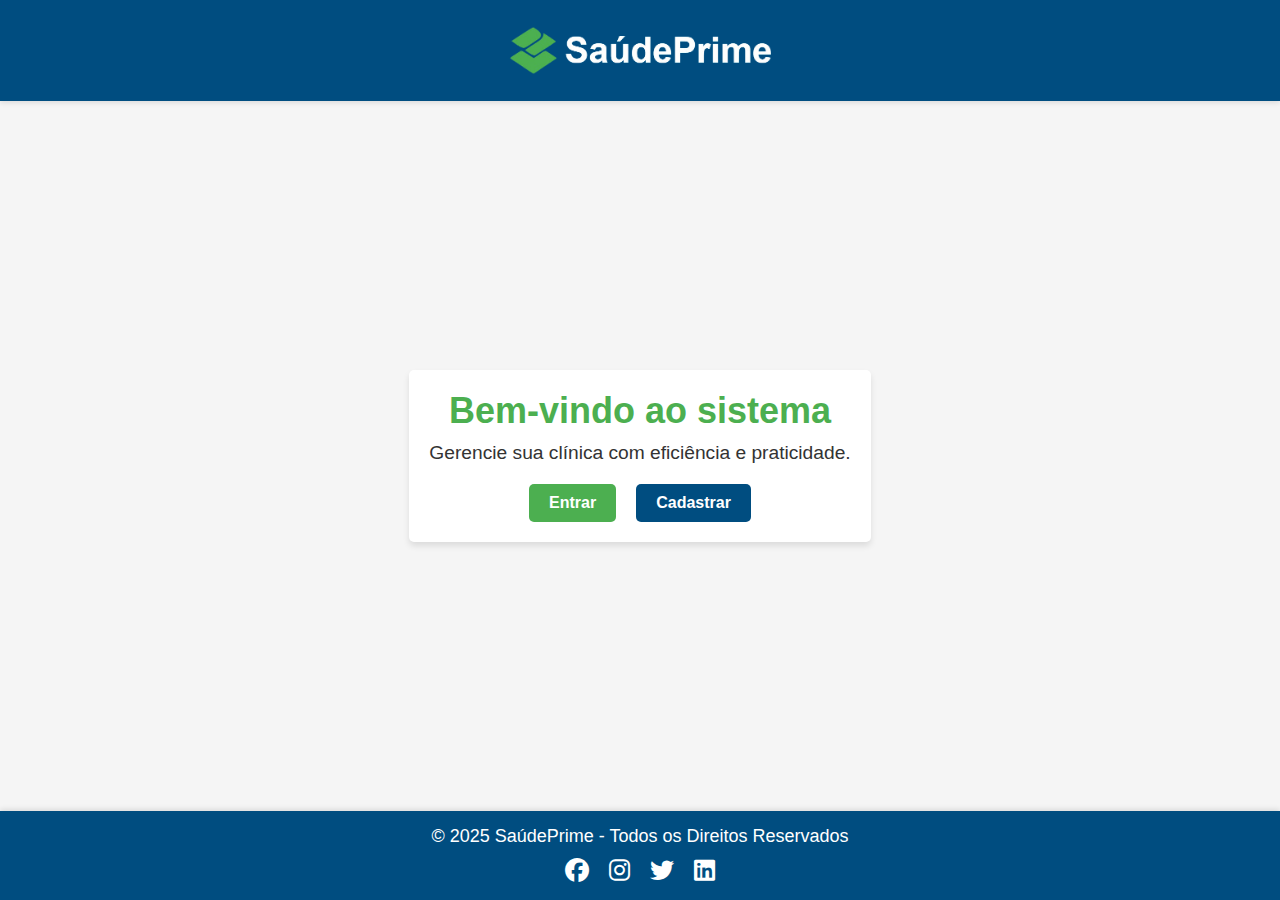
==== index.html @ fea56f9d "Merge pull request #5 from rayaneamaro/licensa" ====
<!DOCTYPE html>
<html lang="pt-BR">

<head>
    <meta charset="UTF-8">
    <meta name="viewport" content="width=device-width, initial-scale=1.0">
    <link rel="stylesheet" href="styles/header.css">
    <link rel="stylesheet" href="styles/footer.css">
    <link rel="stylesheet" href="styles/index.css">
    <link rel="stylesheet" href="https://cdnjs.cloudflare.com/ajax/libs/font-awesome/6.7.2/css/all.min.css"
        integrity="sha512-Evv84Mr4kqVGRNSgIGL/F/aIDqQb7xQ2vcrdIwxfjThSH8CSR7PBEakCr51Ck+w+/U6swU2Im1vVX0SVk9ABhg=="
        crossorigin="anonymous" referrerpolicy="no-referrer" />
    <title>SaúdePrime - Bem-vindo</title>
</head>

<body>
    <header>
        <div class="container">
            <img src="assets/logo.png" alt="Logo SaúdePrime" class="logo">
        </div>
    </header>

    <main>
        <section class="welcome">
            <h1>Bem-vindo ao sistema</h1>
            <p>Gerencie sua clínica com eficiência e praticidade.</p>
            <div class="buttons">
                <a href="pages/login.html" class="btn">Entrar</a>
                <a href="pages/cadastro.html" class="btn-secondary">Cadastrar</a>
            </div>
        </section>
    </main>

    <footer>
        <div class="content">
            <p>&copy; 2025 SaúdePrime - Todos os Direitos Reservados</p>
            <div class="social-icons">
                <a href="#"><i class="fab fa-facebook"></i></a>
                <a href="#"><i class="fab fa-instagram"></i></a>
                <a href="#"><i class="fab fa-twitter"></i></a>
                <a href="#"><i class="fab fa-linkedin"></i></a>
            </div>
        </div>
    </footer>
</body>

</html>
---- styles/header.css ----
* {
    margin: 0;
    padding: 0;
    box-sizing: border-box;
}

header {
    background-color: #004D80;
    padding: 10px 0;
    display: flex;
    justify-content: center;
    align-items: center;
    box-shadow: 0 2px 5px rgba(0, 0, 0, 0.1);
}

header .container {
    display: flex;
    align-items: center;
    justify-content: center;
    padding: 8px;
    gap: 8px;
}

header .container a {
    display: flex;
    align-items: center;
    text-decoration: none;
    color: inherit;
}

header .logo {
    height: 65px;
    display: block;
}

header .title {
    color: #ffffff;
    font-size: 35px;
    font-weight: bold;
}
---- styles/footer.css ----
footer {
    background-color: #004D80;
    color: white;
    text-align: center;
    padding: 15px 0;
    box-shadow: 0 -2px 5px rgba(0, 0, 0, 0.1);
    font-size: 18px;
}

footer .content {
    max-width: 1200px;
    margin: 0 auto;
    display: flex;
    flex-direction: column;
    align-items: center;
}

footer .content p {
    margin: 0;
    font-weight: 1.9rem;
    padding: 0 10px;
    margin-bottom: 10px;
}

footer .social-icons {
    display: flex;
    justify-content: center;
    align-items: center;
    padding: 0 10px;
}

footer .social-icons a {
    color: white;
    font-size: 24px;
    margin: 0 10px;
    transition: color 0.3s ease, background-color 0.3s ease;
    border-radius: 5px;
}

footer .social-icons a:hover {
    background-color: #091581;
    color: #fff;
}
---- styles/index.css ----
* {
  margin: 0;
  padding: 0;
  box-sizing: border-box;
}

body {
  font-family: Arial, sans-serif;
  background-color: #f5f5f5;
  color: #333;
  display: flex;
  flex-direction: column;
  justify-content: space-between;
  min-height: 100vh;
}

main {
  flex: 1;
  display: flex;
  align-items: center;
  justify-content: center;
  padding: 20px;
}

.welcome {
  text-align: center;
  max-width: 600px;
  background-color: #fff;
  padding: 20px;
  border-radius: 5px;
  box-shadow: 0 4px 6px rgba(0, 0, 0, 0.1);
}

.welcome h1 {
  color: #4caf50;
  margin-bottom: 10px;
  font-size: 36px;
}

.welcome p {
  margin-bottom: 20px;
  font-size: 1.2rem;
}

.buttons {
  display: flex;
  justify-content: center;
  gap: 20px;
}

.btn, .btn-secondary {
  text-decoration: none;
  font-weight: bold;
  padding: 10px 20px;
  border-radius: 5px;
  color: #fff;
  transition: background-color 0.3s;
}

.btn {
  background-color: #4caf50;
}

.btn:hover {
  background-color: #45a049;
}

.btn-secondary {
  background-color: #004D80;
}

.btn-secondary:hover {
  background-color: #2085d8;
}
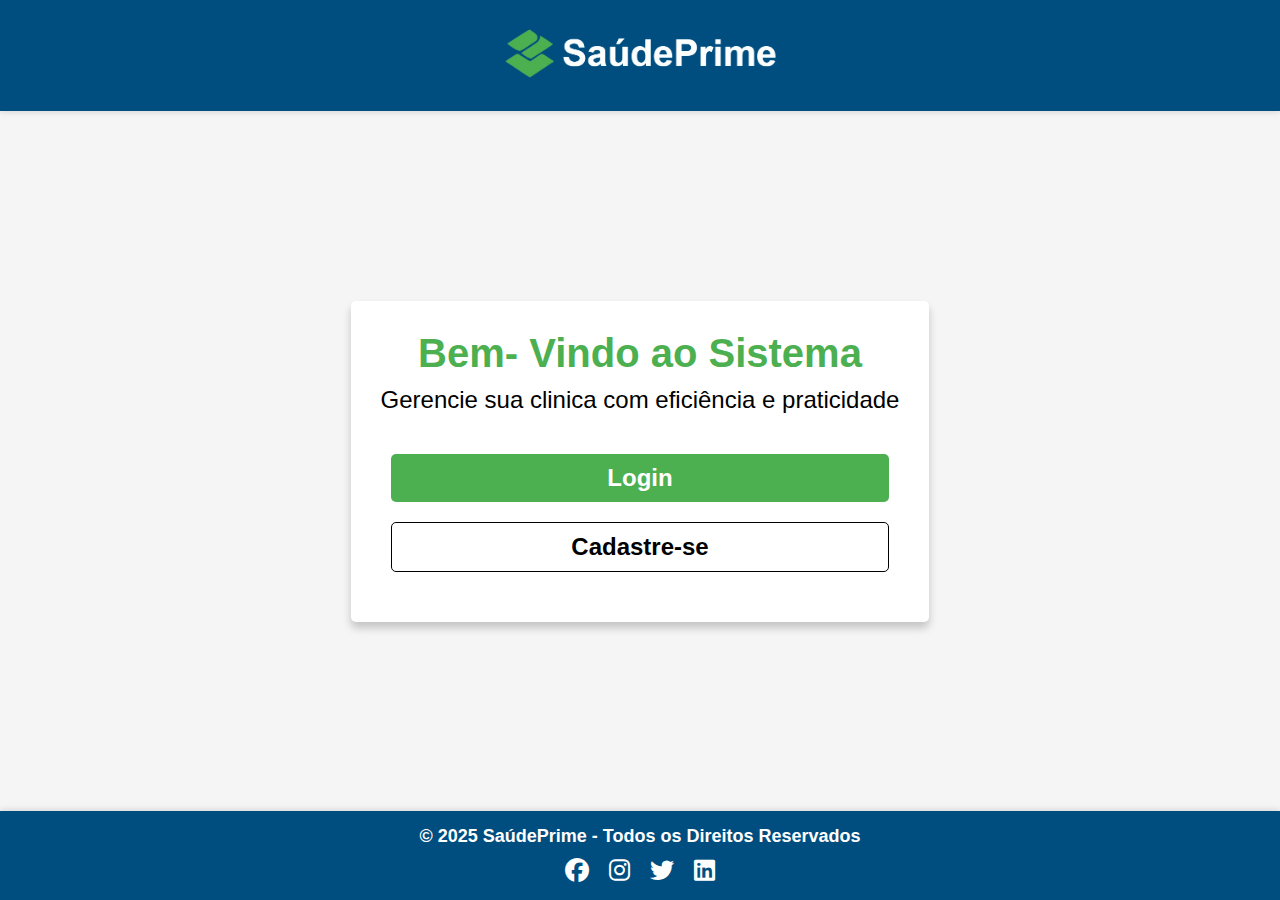
==== commit fd2151ae: "Realizando atualização da página incial e da paginia de login" ====
--- a/index.html
+++ b/index.html
@@ -5,30 +5,34 @@
     <meta charset="UTF-8">
     <meta name="viewport" content="width=device-width, initial-scale=1.0">
     <link rel="stylesheet" href="styles/header.css">
+    <link rel="stylesheet" href="styles/index.css">
     <link rel="stylesheet" href="styles/footer.css">
-    <link rel="stylesheet" href="styles/index.css">
     <link rel="stylesheet" href="https://cdnjs.cloudflare.com/ajax/libs/font-awesome/6.7.2/css/all.min.css"
         integrity="sha512-Evv84Mr4kqVGRNSgIGL/F/aIDqQb7xQ2vcrdIwxfjThSH8CSR7PBEakCr51Ck+w+/U6swU2Im1vVX0SVk9ABhg=="
         crossorigin="anonymous" referrerpolicy="no-referrer" />
-    <title>SaúdePrime - Bem-vindo</title>
+    <title>SaúdePrime - Pagina Incial</title>
 </head>
 
 <body>
     <header>
         <div class="container">
-            <img src="assets/logo.png" alt="Logo SaúdePrime" class="logo">
+            <a href="index.html">
+                <img src="assets/logo.png" alt="">
+            </a>
         </div>
     </header>
 
     <main>
-        <section class="welcome">
-            <h1>Bem-vindo ao sistema</h1>
-            <p>Gerencie sua clínica com eficiência e praticidade.</p>
-            <div class="buttons">
-                <a href="pages/login.html" class="btn">Entrar</a>
-                <a href="pages/cadastro.html" class="btn-secondary">Cadastrar</a>
+
+        <div class="card">
+            <h1>Bem- Vindo ao Sistema</h1>
+            <p>Gerencie sua clinica com eficiência e praticidade</p>
+            <div class="button">
+                <a href="pages/login.html"><button>Login</button></a>
+                <a href="pages/cadastro.html"><button class="clear">Cadastre-se</button></a>
             </div>
-        </section>
+        </div>
+
     </main>
 
     <footer>
@@ -44,4 +48,4 @@
     </footer>
 </body>
 
-</html>
+</html>--- a/styles/header.css
+++ b/styles/header.css
@@ -1,40 +1,89 @@
-* {
+*{
     margin: 0;
     padding: 0;
     box-sizing: border-box;
 }
 
+body {
+    font-family: Arial, sans-serif;
+    background-color: #f5f5f5; 
+    margin: 0;
+    display: flex;
+    flex-direction: column;
+    min-height: 100vh; 
+}
+
+
 header {
     background-color: #004D80;
-    padding: 10px 0;
-    display: flex;
-    justify-content: center;
-    align-items: center;
+    color: white;
+    padding: 20px 0;
+    text-align: center;
     box-shadow: 0 2px 5px rgba(0, 0, 0, 0.1);
+    position: sticky;
 }
 
 header .container {
     display: flex;
-    align-items: center;
-    justify-content: center;
-    padding: 8px;
-    gap: 8px;
+    flex-direction: column;
+    max-width: 1200px;
+    margin: 0 auto;
+    padding: 0 20px;
 }
 
-header .container a {
-    display: flex;
-    align-items: center;
-    text-decoration: none;
-    color: inherit;
+header a img {
+   width: 300px;
 }
 
-header .logo {
-    height: 65px;
-    display: block;
+header nav ul {
+    display: flex;
+    justify-content: center;
+    list-style: none;
+    gap: 20px;
+    margin: 0;
+    padding: 0;
 }
 
-header .title {
-    color: #ffffff;
-    font-size: 35px;
+header nav ul li  {
+    margin: 0;
+}
+
+header nav ul li a {
+    color: white;
+    text-decoration: none;
+    font-size: 18px;
     font-weight: bold;
+    cursor: pointer;
+    padding: 5px 10px;
+    border-radius: 5px;
+    transition: background-color 0.3s;
+}
+
+
+
+header nav ul li a:hover {
+    background-color: #45a049;
+    
+}
+
+header nav ul li a.active {
+    background-color: #45a049;
+    font-weight: bold;
+    border-bottom: 2px solid #4caf50;
+}
+
+#logout-button {
+    padding: 0px 15px;
+    color: white;
+    border: none;
+    border-radius: 5px;
+    font-size: 18px;
+    font-weight: bold;
+    cursor: pointer;
+    transition: background-color 0.3s ease, transform 0.3s ease;
+}
+
+#logout-button:hover {
+    background-color: #45a049; 
+    
 }--- a/styles/index.css
+++ b/styles/index.css
@@ -1,4 +1,4 @@
-* {
+*{
   margin: 0;
   padding: 0;
   box-sizing: border-box;
@@ -6,69 +6,84 @@
 
 body {
   font-family: Arial, sans-serif;
-  background-color: #f5f5f5;
-  color: #333;
+  background-color: #f5f5f5; 
+  margin: 0;
   display: flex;
   flex-direction: column;
-  justify-content: space-between;
-  min-height: 100vh;
+  min-height: 100vh; 
+}
+
+.border {
+  border: 2px solid red;
 }
 
 main {
   flex: 1;
   display: flex;
+  justify-content: center;
   align-items: center;
-  justify-content: center;
-  padding: 20px;
+  
 }
 
-.welcome {
+.card {
+  background-color: #fff;
+  border-radius: 5px;
+  padding: 30px;
   text-align: center;
-  max-width: 600px;
-  background-color: #fff;
-  padding: 20px;
-  border-radius: 5px;
-  box-shadow: 0 4px 6px rgba(0, 0, 0, 0.1);
+  box-shadow: 0 6px 8px rgba(0, 0, 0, 0.2);
+
 }
 
-.welcome h1 {
+
+.card h1 {
   color: #4caf50;
   margin-bottom: 10px;
-  font-size: 36px;
+  font-weight: bold;
+  font-size: 40px;
 }
 
-.welcome p {
+.card p {
+  font-size: 24px;
   margin-bottom: 20px;
-  font-size: 1.2rem;
 }
 
-.buttons {
+.button {
+  padding: 10px;
   display: flex;
-  justify-content: center;
-  gap: 20px;
+  flex-direction: column;
+  justify-content:space-between;
 }
 
-.btn, .btn-secondary {
-  text-decoration: none;
+.button a button {
+  margin: 10px 0;
+  width: 100%;
+  font-size: 24px;
+  background-color: #4caf50;
+  color: #fff;
   font-weight: bold;
-  padding: 10px 20px;
+  padding: 10px;
+  border: none;
   border-radius: 5px;
-  color: #fff;
-  transition: background-color 0.3s;
+  cursor: pointer;
+
 }
 
-.btn {
-  background-color: #4caf50;
+.button a button:active{
+  opacity: 0.8;
 }
 
-.btn:hover {
-  background-color: #45a049;
+.button a .clear {
+  background: none;
+  color: #000;
+  font-weight: bold;
+  border-radius: 5px;
+  border: 1px solid black;
+  cursor: pointer;
+
 }
 
-.btn-secondary {
-  background-color: #004D80;
+
+.button a .clear:active {
+  opacity: 0.8;
 }
 
-.btn-secondary:hover {
-  background-color: #2085d8;
-}
--- a/styles/footer.css
+++ b/styles/footer.css
@@ -1,43 +1,64 @@
+*{
+    margin: 0;  
+    padding: 0;
+    box-sizing: border-box;
+}
+
+html, body {
+    height: 100%;
+}
+body {
+    font-family: Arial, sans-serif;
+    background-color: #f5f5f5; 
+    margin: 0;
+    display: flex;
+    flex-direction: column;
+    min-height: 100vh; 
+}
+
 footer {
-    background-color: #004D80;
+    background-color:#004D80;
     color: white;
+    padding: 15px 0;
     text-align: center;
-    padding: 15px 0;
     box-shadow: 0 -2px 5px rgba(0, 0, 0, 0.1);
     font-size: 18px;
+   
 }
 
-footer .content {
+.content {
     max-width: 1200px;
     margin: 0 auto;
     display: flex;
     flex-direction: column;
     align-items: center;
+    
 }
 
-footer .content p {
-    margin: 0;
-    font-weight: 1.9rem;
-    padding: 0 10px;
-    margin-bottom: 10px;
+.content p {
+   margin: 0;
+   font-weight: bold;
+   padding: 0 10px;
+   margin-bottom: 10px;
 }
 
-footer .social-icons {
+
+.social-icons {
     display: flex;
     justify-content: center;
     align-items: center;
     padding: 0 10px;
 }
 
-footer .social-icons a {
+.social-icons a {
     color: white;
     font-size: 24px;
     margin: 0 10px;
-    transition: color 0.3s ease, background-color 0.3s ease;
+    transition: color 0.3s ease;
     border-radius: 5px;
+    transition: background-color 0.3s;;
 }
 
-footer .social-icons a:hover {
-    background-color: #091581;
-    color: #fff;
-}
+.social-icons a:hover {
+    background-color: #45a049;
+}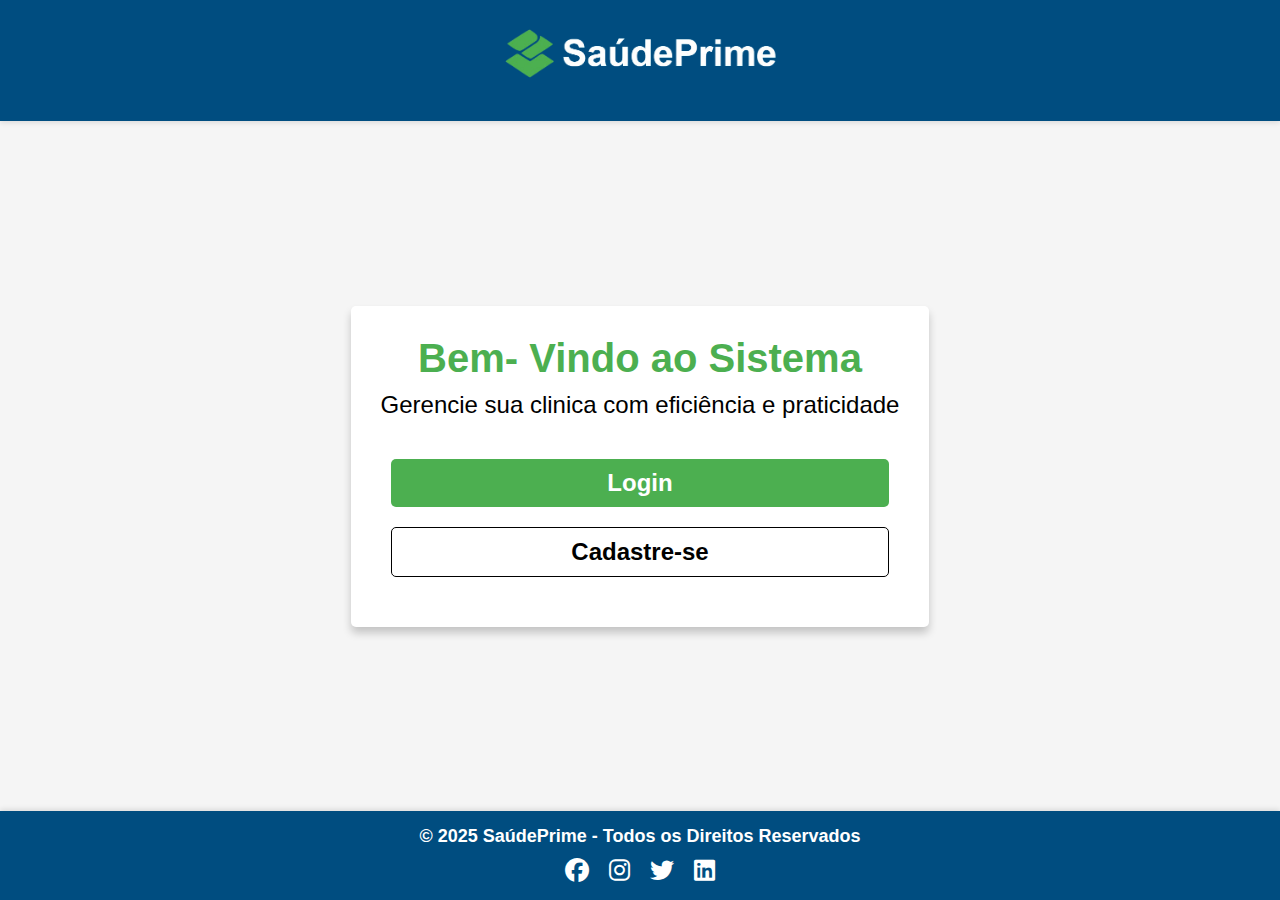
==== commit f58e63e9: "Melhorando responsividade para dispositivos móveis" ====
--- a/index.html
+++ b/index.html
@@ -17,7 +17,7 @@
     <header>
         <div class="container">
             <a href="index.html">
-                <img src="assets/logo.png" alt="">
+                <img src="assets/logo.png" alt="Logotipo da clinica">
             </a>
         </div>
     </header>
--- a/styles/header.css
+++ b/styles/header.css
@@ -33,6 +33,7 @@
 
 header a img {
    width: 300px;
+   margin-bottom: 10px;
 }
 
 header nav ul {
@@ -47,6 +48,8 @@
 header nav ul li  {
     margin: 0;
 }
+
+
 
 header nav ul li a {
     color: white;
@@ -73,7 +76,9 @@
 }
 
 #logout-button {
-    padding: 0px 15px;
+    background-color: rgba(255, 0, 0, 0.578);
+    margin-top: -10px;
+    padding: 10px 10px;
     color: white;
     border: none;
     border-radius: 5px;
@@ -84,6 +89,45 @@
 }
 
 #logout-button:hover {
-    background-color: #45a049; 
+    background-color: red; 
     
-}+}
+
+
+
+
+/* Responsividade para dispositivos móveis */
+@media (max-width: 768px) {
+    header {
+      padding: 10px 0;
+      text-align: center;
+    }
+  
+    header .container {
+      flex-direction: column;
+      align-items: center;
+      padding: 0 10px;
+    }
+  
+    header a img {
+      width: 200px; 
+      margin-bottom: 15px;
+    }
+  
+    header nav ul {
+      flex-direction: column; 
+      gap: 10px;
+    }
+  
+    header nav ul li a {
+      font-size: 16px; 
+      padding: 8px 12px;
+    }
+  
+    #logout-button {
+      width: 100%; 
+      margin-top: 10px;
+      font-size: 16px;
+      padding: 8px 12px;
+    }
+  }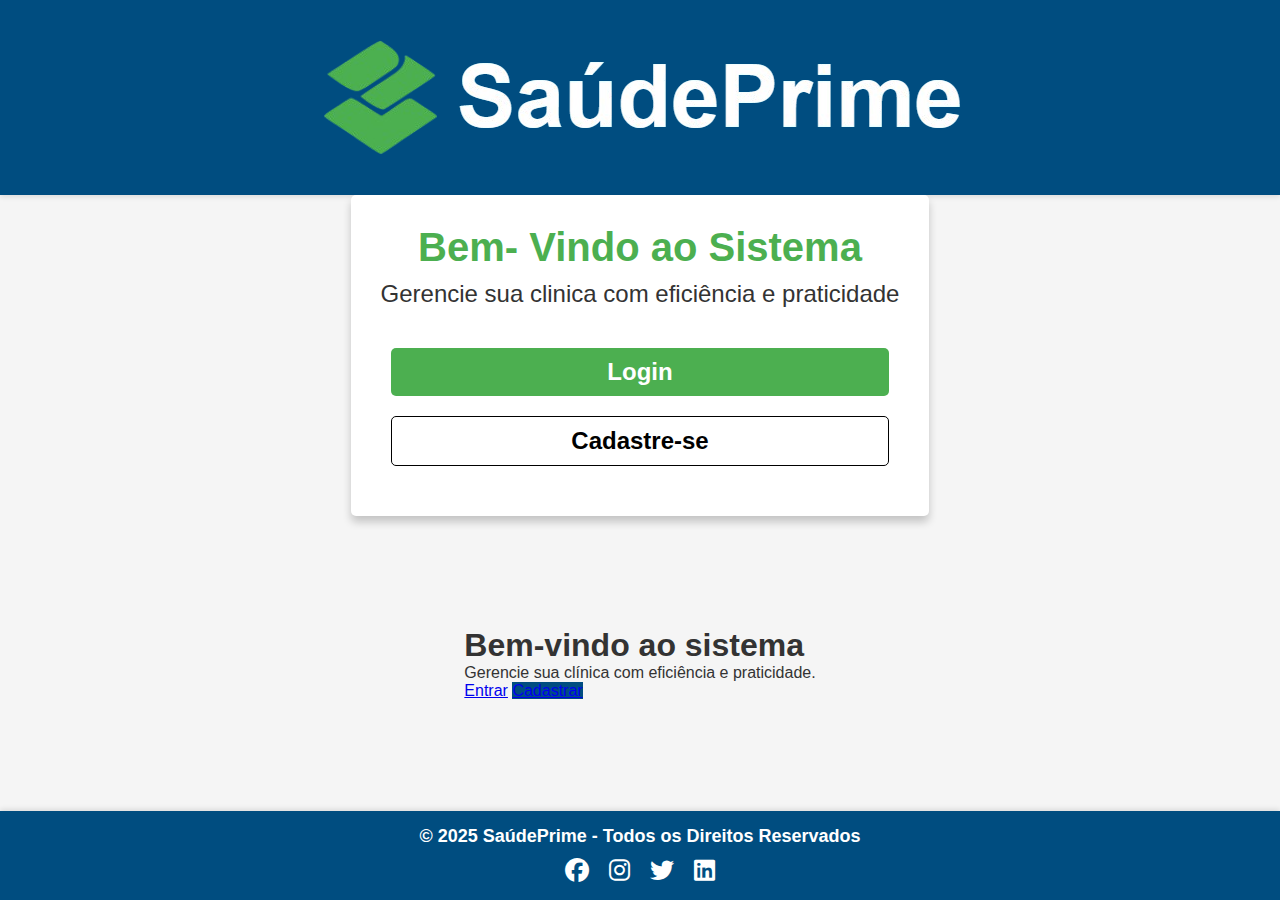
==== commit bee351c9: "Ajustes" ====
--- a/index.html
+++ b/index.html
@@ -34,6 +34,16 @@
         </div>
 
     </main>
+    <main>
+        <section class="welcome">
+            <h1>Bem-vindo ao sistema</h1>
+            <p>Gerencie sua clínica com eficiência e praticidade.</p>
+            <div class="buttons">
+                <a href="pages/login.html" class="btn">Entrar</a>
+                <a href="pages/cadastro.html" class="btn-secondary">Cadastrar</a>
+            </div>
+        </section>
+    </main>
 
     <footer>
         <div class="content">
@@ -48,4 +58,4 @@
     </footer>
 </body>
 
-</html>+</html>
--- a/styles/header.css
+++ b/styles/header.css
@@ -1,133 +1,40 @@
-*{
+* {
     margin: 0;
     padding: 0;
     box-sizing: border-box;
 }
 
-body {
-    font-family: Arial, sans-serif;
-    background-color: #f5f5f5; 
-    margin: 0;
-    display: flex;
-    flex-direction: column;
-    min-height: 100vh; 
-}
-
-
 header {
     background-color: #004D80;
-    color: white;
-    padding: 20px 0;
-    text-align: center;
+    padding: 10px 0;
+    display: flex;
+    justify-content: center;
+    align-items: center;
     box-shadow: 0 2px 5px rgba(0, 0, 0, 0.1);
-    position: sticky;
 }
 
 header .container {
     display: flex;
-    flex-direction: column;
-    max-width: 1200px;
-    margin: 0 auto;
-    padding: 0 20px;
+    align-items: center;
+    justify-content: center;
+    padding: 8px;
+    gap: 8px;
 }
 
-header a img {
-   width: 300px;
-   margin-bottom: 10px;
+header .container a {
+    display: flex;
+    align-items: center;
+    text-decoration: none;
+    color: inherit;
 }
 
-header nav ul {
-    display: flex;
-    justify-content: center;
-    list-style: none;
-    gap: 20px;
-    margin: 0;
-    padding: 0;
+header .logo {
+    height: 65px;
+    display: block;
 }
 
-header nav ul li  {
-    margin: 0;
+header .title {
+    color: #ffffff;
+    font-size: 35px;
+    font-weight: bold;
 }
-
-
-
-header nav ul li a {
-    color: white;
-    text-decoration: none;
-    font-size: 18px;
-    font-weight: bold;
-    cursor: pointer;
-    padding: 5px 10px;
-    border-radius: 5px;
-    transition: background-color 0.3s;
-}
-
-
-
-header nav ul li a:hover {
-    background-color: #45a049;
-    
-}
-
-header nav ul li a.active {
-    background-color: #45a049;
-    font-weight: bold;
-    border-bottom: 2px solid #4caf50;
-}
-
-#logout-button {
-    background-color: rgba(255, 0, 0, 0.578);
-    margin-top: -10px;
-    padding: 10px 10px;
-    color: white;
-    border: none;
-    border-radius: 5px;
-    font-size: 18px;
-    font-weight: bold;
-    cursor: pointer;
-    transition: background-color 0.3s ease, transform 0.3s ease;
-}
-
-#logout-button:hover {
-    background-color: red; 
-    
-}
-
-
-
-
-/* Responsividade para dispositivos móveis */
-@media (max-width: 768px) {
-    header {
-      padding: 10px 0;
-      text-align: center;
-    }
-  
-    header .container {
-      flex-direction: column;
-      align-items: center;
-      padding: 0 10px;
-    }
-  
-    header a img {
-      width: 200px; 
-      margin-bottom: 15px;
-    }
-  
-    header nav ul {
-      flex-direction: column; 
-      gap: 10px;
-    }
-  
-    header nav ul li a {
-      font-size: 16px; 
-      padding: 8px 12px;
-    }
-  
-    #logout-button {
-      width: 100%; 
-      margin-top: 10px;
-      font-size: 16px;
-      padding: 8px 12px;
-    }
-  }--- a/styles/index.css
+++ b/styles/index.css
@@ -1,4 +1,4 @@
-*{
+* {
   margin: 0;
   padding: 0;
   box-sizing: border-box;
@@ -6,11 +6,12 @@
 
 body {
   font-family: Arial, sans-serif;
-  background-color: #f5f5f5; 
-  margin: 0;
+  background-color: #f5f5f5;
+  color: #333;
   display: flex;
   flex-direction: column;
-  min-height: 100vh; 
+  justify-content: space-between;
+  min-height: 100vh;
 }
 
 .border {
@@ -87,3 +88,10 @@
   opacity: 0.8;
 }
 
+.btn-secondary {
+  background-color: #004D80;
+}
+
+.btn-secondary:hover {
+  background-color: #2085d8;
+}
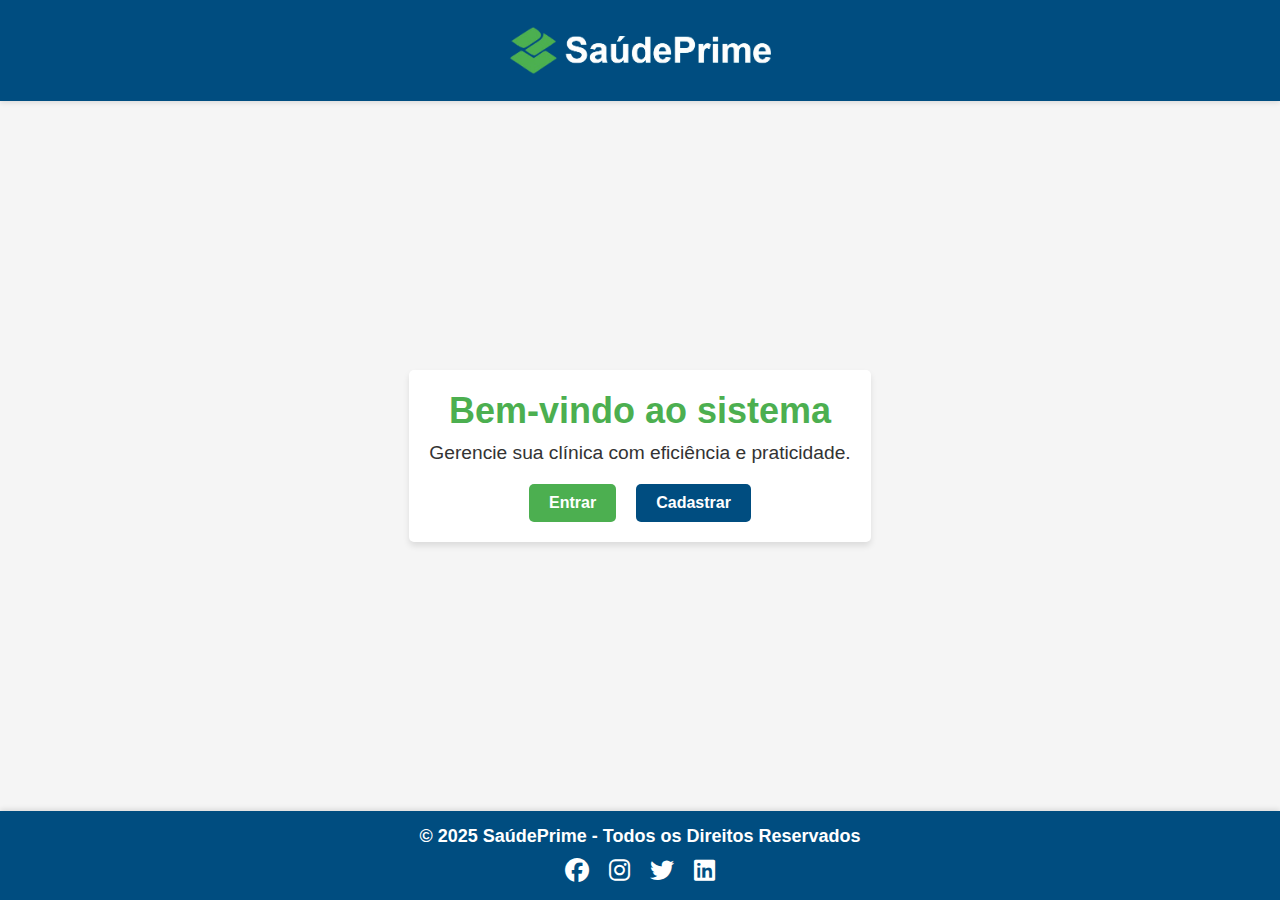
==== commit 293a553d: "Atualização da pagina de login e cadastro e resposonsividade" ====
--- a/index.html
+++ b/index.html
@@ -5,35 +5,21 @@
     <meta charset="UTF-8">
     <meta name="viewport" content="width=device-width, initial-scale=1.0">
     <link rel="stylesheet" href="styles/header.css">
+    <link rel="stylesheet" href="styles/footer.css">
     <link rel="stylesheet" href="styles/index.css">
-    <link rel="stylesheet" href="styles/footer.css">
     <link rel="stylesheet" href="https://cdnjs.cloudflare.com/ajax/libs/font-awesome/6.7.2/css/all.min.css"
         integrity="sha512-Evv84Mr4kqVGRNSgIGL/F/aIDqQb7xQ2vcrdIwxfjThSH8CSR7PBEakCr51Ck+w+/U6swU2Im1vVX0SVk9ABhg=="
         crossorigin="anonymous" referrerpolicy="no-referrer" />
-    <title>SaúdePrime - Pagina Incial</title>
+    <title>SaúdePrime - Bem-vindo</title>
 </head>
 
 <body>
     <header>
         <div class="container">
-            <a href="index.html">
-                <img src="assets/logo.png" alt="Logotipo da clinica">
-            </a>
+            <img src="assets/logo.png" alt="Logo SaúdePrime" class="logo">
         </div>
     </header>
 
-    <main>
-
-        <div class="card">
-            <h1>Bem- Vindo ao Sistema</h1>
-            <p>Gerencie sua clinica com eficiência e praticidade</p>
-            <div class="button">
-                <a href="pages/login.html"><button>Login</button></a>
-                <a href="pages/cadastro.html"><button class="clear">Cadastre-se</button></a>
-            </div>
-        </div>
-
-    </main>
     <main>
         <section class="welcome">
             <h1>Bem-vindo ao sistema</h1>
@@ -58,4 +44,4 @@
     </footer>
 </body>
 
-</html>
+</html>--- a/styles/header.css
+++ b/styles/header.css
@@ -28,6 +28,10 @@
     color: inherit;
 }
 
+header .container a img{
+    width: 300px;
+}
+
 header .logo {
     height: 65px;
     display: block;
--- a/styles/index.css
+++ b/styles/index.css
@@ -14,78 +14,55 @@
   min-height: 100vh;
 }
 
-.border {
-  border: 2px solid red;
-}
-
 main {
   flex: 1;
   display: flex;
+  align-items: center;
   justify-content: center;
-  align-items: center;
-  
+  padding: 20px;
 }
 
-.card {
+.welcome {
+  text-align: center;
+  max-width: 600px;
   background-color: #fff;
+  padding: 20px;
   border-radius: 5px;
-  padding: 30px;
-  text-align: center;
-  box-shadow: 0 6px 8px rgba(0, 0, 0, 0.2);
-
+  box-shadow: 0 4px 6px rgba(0, 0, 0, 0.1);
 }
 
-
-.card h1 {
+.welcome h1 {
   color: #4caf50;
   margin-bottom: 10px;
-  font-weight: bold;
-  font-size: 40px;
+  font-size: 36px;
 }
 
-.card p {
-  font-size: 24px;
+.welcome p {
   margin-bottom: 20px;
+  font-size: 1.2rem;
 }
 
-.button {
-  padding: 10px;
+.buttons {
   display: flex;
-  flex-direction: column;
-  justify-content:space-between;
+  justify-content: center;
+  gap: 20px;
 }
 
-.button a button {
-  margin: 10px 0;
-  width: 100%;
-  font-size: 24px;
-  background-color: #4caf50;
+.btn, .btn-secondary {
+  text-decoration: none;
+  font-weight: bold;
+  padding: 10px 20px;
+  border-radius: 5px;
   color: #fff;
-  font-weight: bold;
-  padding: 10px;
-  border: none;
-  border-radius: 5px;
-  cursor: pointer;
-
+  transition: background-color 0.3s;
 }
 
-.button a button:active{
-  opacity: 0.8;
+.btn {
+  background-color: #4caf50;
 }
 
-.button a .clear {
-  background: none;
-  color: #000;
-  font-weight: bold;
-  border-radius: 5px;
-  border: 1px solid black;
-  cursor: pointer;
-
-}
-
-
-.button a .clear:active {
-  opacity: 0.8;
+.btn:hover {
+  background-color: #45a049;
 }
 
 .btn-secondary {
@@ -94,4 +71,4 @@
 
 .btn-secondary:hover {
   background-color: #2085d8;
-}
+}